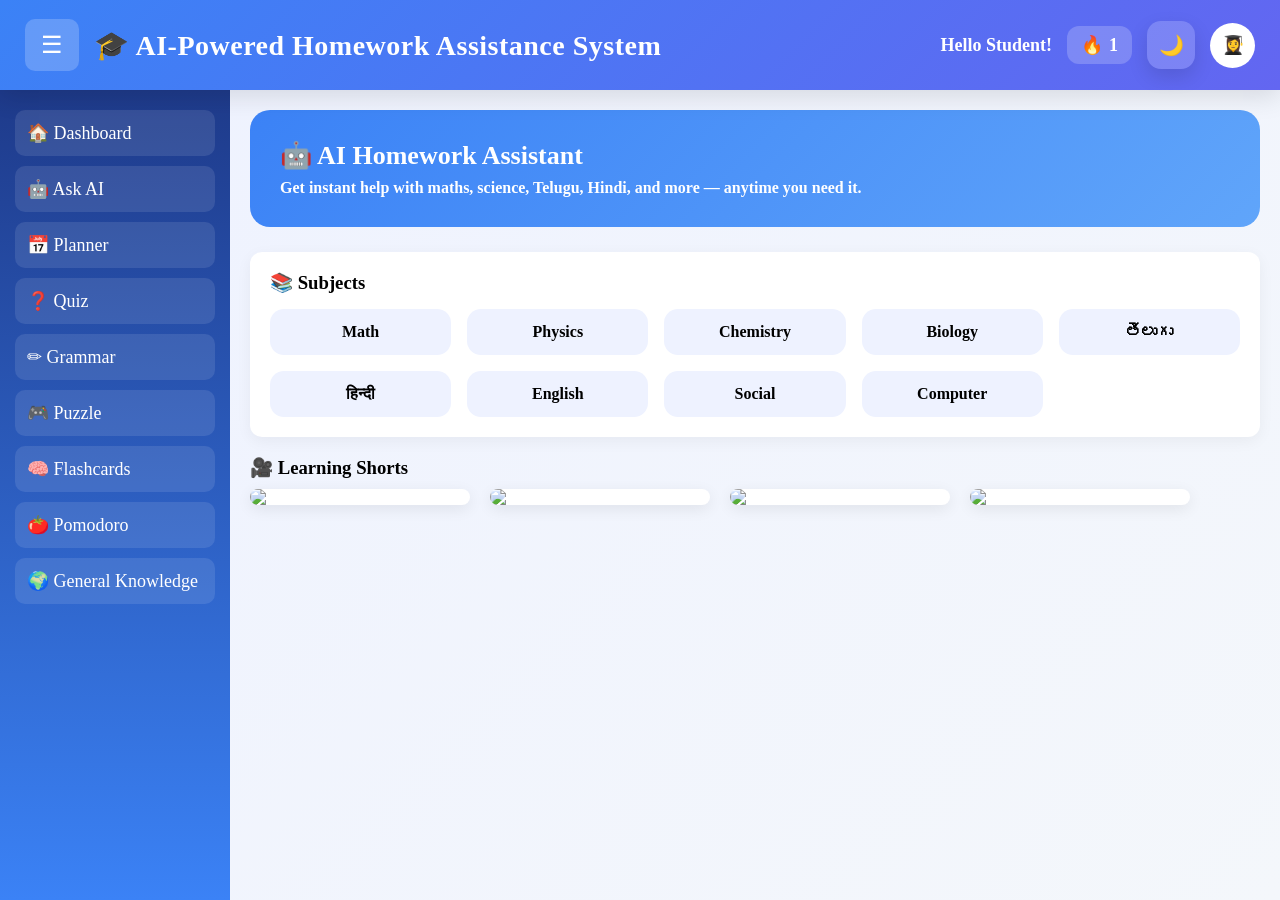
==== frontend/dashboard.html @ 0e33347c "gitignore" ====
<!DOCTYPE html>
<html lang="en">
<head>
  <meta charset="UTF-8">
  <meta name="viewport" content="width=device-width, initial-scale=1.0">
  <title>Homework Helper</title>
  <link href="https://fonts.googleapis.com/css2?family=Sora:wght@300;400;500;600;700&family=JetBrains+Mono:wght@400;500&display=swap" rel="stylesheet">
  <link rel="stylesheet" href="css/dashboard.css">
  
</head>
<body>

  <header class="topbar">
    <div class="nav-left">
      <button class="menu-btn" onclick="toggleSidebar()">☰</button>
      <div class="logo">🎓 AI-Powered Homework Assistance System</div>
    </div>
    <div class="nav-right">
      <div>Hello Student!</div>
      <div class="streak-box">🔥 <span id="streakCount">0</span></div>
      <button class="dark-toggle-btn" onclick="toggleDark()">🌙</button>
      <div class="profile-wrapper">
        <div class="profile-circle" onclick="toggleProfileMenu()">👩‍🎓</div>
        <div id="profileMenu" class="profile-menu">
          <p onclick="editProfile()">✏ Edit Profile</p>
          <p onclick="openSettings()">⚙ Settings</p>
          <p onclick="logout()">🚪 Logout</p>
        </div>
      </div>
    </div>
  </header>

  <div class="layout">

    <!-- SIDEBAR -->
    <div class="sidebar" id="sidebar">
      <button onclick="showSection('home')">🏠 Dashboard</button>
      <button onclick="showSection('ask')">🤖 Ask AI</button>
      <button onclick="showSection('planner')">📅 Planner</button>
      <button onclick="showSection('quiz')">❓ Quiz</button>
      <button onclick="showSection('grammar')">✏ Grammar</button>
      <button onclick="showSection('puzzle')">🎮 Puzzle</button>
      <button onclick="showSection('flashcards')">🧠 Flashcards</button>
      <button onclick="showSection('pomodoro')">🍅 Pomodoro</button>
      <button onclick="showSection('geo')">🌍 General Knowledge</button>
    </div>

    <div class="main">

      <!-- DASHBOARD -->
      <div id="home" class="section active">
        <div class="hero">
          <h2>🤖 AI Homework Assistant</h2>
          <h4>Get instant help with maths, science, Telugu, Hindi, and more — anytime you need it.</h4>
        </div>
        <div class="card">
          <h3>📚 Subjects</h3>
          <div class="subjects">
            <div class="subject" onclick="showSection('ask'); openSubject('Maths')">Math</div>
<div class="subject" onclick="showSection('ask'); openSubject('Physics')">Physics</div>
<div class="subject" onclick="showSection('ask'); openSubject('Chemistry')">Chemistry</div>
<div class="subject" onclick="showSection('ask'); openSubject('Biology')">Biology</div>
<div class="subject" onclick="showSection('ask'); openSubject('Telugu')">తెలుగు</div>
<div class="subject" onclick="showSection('ask'); openSubject('Hindi')">हिन्दी</div>
<div class="subject" onclick="showSection('ask'); openSubject('English')">English</div>
<div class="subject" onclick="showSection('ask'); openSubject('Social')">Social</div>
<div class="subject" onclick="showSection('ask'); openSubject('Computer')">Computer</div>
          </div>
        </div>
        <h3>🎥 Learning Shorts</h3>
        <div class="videos">
          <div class="video-card" onclick="openVideo('q01E63DwN1c')"><img src="https://img.youtube.com/vi/q01E63DwN1c/0.jpg"></div>
          <div class="video-card" onclick="openVideo('vacGRuHDtO0')"><img src="https://img.youtube.com/vi/vacGRuHDtO0/0.jpg"></div>
          <div class="video-card" onclick="openVideo('OQXanWrIUF8')"><img src="https://img.youtube.com/vi/OQXanWrIUF8/0.jpg"></div>
          <div class="video-card" onclick="openVideo('PGUdWfB8nLg')"><img src="https://img.youtube.com/vi/PGUdWfB8nLg/0.jpg"></div>
        </div>
      </div>

      <!-- ===== ASK AI ===== -->
      <div id="ask" class="section">
        <div class="chatgpt-container">

          <!-- LEFT SIDEBAR -->
          <div class="chat-sidebar">

            <!-- Subject chips -->
            <div class="chat-list-label">📚 Subjects</div>
            <div class="subject-grid">
              <div class="subject-chip" data-subject="Maths"     onclick="openSubject('Maths')">    <span class="chip-icon">➗</span>Maths</div>
              <div class="subject-chip" data-subject="Physics"   onclick="openSubject('Physics')">  <span class="chip-icon">⚡</span>Physics</div>
              <div class="subject-chip" data-subject="Chemistry" onclick="openSubject('Chemistry')"><span class="chip-icon">🧪</span>Chemistry</div>
              <div class="subject-chip" data-subject="Biology"   onclick="openSubject('Biology')">  <span class="chip-icon">🧬</span>Biology</div>
              <div class="subject-chip" data-subject="Telugu"    onclick="openSubject('Telugu')">   <span class="chip-icon">🅣</span>తెలుగు</div>
              <div class="subject-chip" data-subject="Hindi"     onclick="openSubject('Hindi')">    <span class="chip-icon">🅗</span>हिन्दी</div>
              <div class="subject-chip" data-subject="English"   onclick="openSubject('English')">  <span class="chip-icon">📖</span>English</div>
              <div class="subject-chip" data-subject="Social"    onclick="openSubject('Social')">   <span class="chip-icon">🌍</span>Social</div>
              <div class="subject-chip" data-subject="Computer"  onclick="openSubject('Computer')"> <span class="chip-icon">💻</span>Computer</div>
            </div>

            <hr class="sidebar-divider">

            <!-- New chat -->
           <button class="new-chat-btn" onclick="createNewChat()">
  ✨ New Chat
</button>

            <!-- Chat history label -->
            <div class="chat-list-label">💬 Recent Chats</div>
            <div id="chatList"></div>

          </div>

          <!-- RIGHT CHAT AREA -->
          <div class="chat-main">

            <div class="chat-header">
              🤖 Ask AI Assistant
              <span class="chat-header-badge" id="subjectBadge">Select a subject</span>
            </div>

            <div id="chatArea" class="chat-area">
              <!-- Welcome shown by JS -->
            </div>

            <div class="chat-input-area">
              <div class="input-wrapper">
                <input type="text" id="question" placeholder="Ask anything… or upload a file 📎" onkeydown="if(event.key==='Enter') askAI()"/>
                <button class="input-btn" onclick="startVoice()"  title="Voice input">🎙️</button>
                <button class="input-btn" onclick="stopVoice()"   title="Stop voice">⛔</button>
                <button class="input-btn" onclick="speakText(document.getElementById('chatArea').innerText)" title="Read aloud">🔊</button>
                <input type="file" id="imageInput" hidden accept=".jpg,.jpeg,.png,.bmp,.webp,.pdf">
                <button class="input-btn" onclick="document.getElementById('imageInput').click()" title="Upload image/PDF">📷</button>
                <button class="send-btn"  onclick="askAI()" title="Send">➤</button>
              </div>
              <div class="input-hint">Press Enter or ➤ to send &nbsp;·&nbsp; 📷 Upload image or PDF</div>
            </div>

          </div>
        </div>
      </div>

      <!-- ===== PLANNER ===== -->
      <div id="planner" class="section">
        <div class="planner-container smart-planner">
          <h1>📅 Smart Study Planner</h1>
          <p class="planner-subtitle">Enter your previous marks and get your performance level, study tips, and a personalized study plan.</p>
          <div class="planner-top smart-top">
            <input id="studentName" placeholder="👩‍🎓 Enter Student Name">
            <input id="studentClass" placeholder="🏫 Enter Class (Example: 10th / Inter / B.Tech)">
            <input type="date" id="date">
          </div>
          <div class="marks-section">
            <h3>📊 Enter Previous Marks</h3>
            <div class="marks-grid">
              <div class="mark-card"><label>📘 English</label><input type="number" id="markEnglish" placeholder="Out of 100"></div>
              <div class="mark-card"><label>➗ Maths</label><input type="number" id="markMaths" placeholder="Out of 100"></div>
              <div class="mark-card"><label>🔬 Science</label><input type="number" id="markScience" placeholder="Out of 100"></div>
              <div class="mark-card"><label>🌍 Social</label><input type="number" id="markSocial" placeholder="Out of 100"></div>
              <div class="mark-card"><label>💻 Computer</label><input type="number" id="markComputer" placeholder="Out of 100"></div>
              <div class="mark-card"><label>📝 Optional Subject</label><input type="number" id="markOptional" placeholder="Out of 100"></div>
            </div>
          </div>
          <div class="goals-box">
            <h3>🎯 Study Goal</h3>
            <textarea id="studyGoal" placeholder="Example: I want to improve Maths and score above 90% in exams"></textarea>
          </div>
          <button class="save-btn" onclick="generateStudyPlanner()">🚀 Generate My Study Planner</button>
          <div id="plannerOutput" class="planner-output"></div>
        </div>
      </div>

      <!-- ===== QUIZ ===== -->
      <div id="quiz" class="section">
        <div class="quiz-start-screen">
          <h1 class="quiz-title">START<br>QUIZ</h1>
          <button class="start-btn" onclick="startQuiz()">▶ Start Quiz</button>
        </div>
        <div id="quizArea"></div>
        <div id="resultBox"></div>
      </div>

      <!-- ===== GRAMMAR ===== -->
      <div id="grammar" class="section">
        <h2 class="section-title">✏️ Grammar Learning</h2>
        <div class="grammar-grid">
          <div class="grammar-card" onclick="openGrammarTopic('tenses')"><h3>📘 Tenses</h3><p>Understand Present, Past, and Future tenses to describe actions clearly.</p></div>
          <div class="grammar-card" onclick="openGrammarTopic('parts')"><h3>🧩 Parts of Speech</h3><p>Noun, Verb, Adjective, Adverb, Pronoun, Preposition explained simply.</p></div>
          <div class="grammar-card" onclick="openGrammarTopic('voice')"><h3>🔄 Active & Passive</h3><p>Learn how sentences change from active voice to passive voice.</p></div>
          <div class="grammar-card" onclick="openGrammarTopic('vocabulary')"><h3>📚 Vocabulary</h3><p>Improve synonyms, antonyms, and word meanings.</p></div>
          <div class="grammar-card" onclick="openGrammarTopic('punctuation')"><h3>✍️ Punctuation</h3><p>Master commas, full stops, question marks, and more.</p></div>
          <div class="grammar-card" onclick="openGrammarTopic('sentence')"><h3>📝 Sentence Structure</h3><p>Build correct sentences using Subject + Verb + Object.</p></div>
        </div>
        <div id="grammarTopicDisplay" class="grammar-topic-display">
          <div class="grammar-placeholder"><h3>📚 Select a Grammar Topic</h3><p>Click any grammar card above to learn with colorful notes and examples.</p></div>
        </div>
        <div class="grammar-check-box">
          <h3 class="grammar-heading">🔍 Check Your Grammar</h3>
          <div class="editor-container">
            <textarea id="grammarInput" placeholder="Start writing here to check grammar..."></textarea>
            <button onclick="checkGrammar()" class="check-btn">✨ Check Grammar</button>
          </div>
          <div id="grammarResult" class="grammar-result"></div>
        </div>
      </div>

      <!-- ===== PUZZLE ===== -->
      <div id="puzzle" class="section">
        <div class="puzzle-container">
          <h1 class="puzzle-title">🧩 Word Scramble</h1>
          <div id="scrambledWord" class="scramble-box">LOADING...</div>
          <input type="text" id="userAnswer" placeholder="Enter correct word">
          <div class="puzzle-buttons">
            <button onclick="checkPuzzle()">✔ Check</button>
            <button onclick="newPuzzle()">🔄 New</button>
          </div>
          <div id="puzzleResult" class="puzzle-result"></div>
        </div>
      </div>

      <!-- ===== FLASHCARDS ===== -->
      <div id="flashcards" class="section">
        <div class="flashcard-container">
          <h1 class="flash-title">🧠 Flashcards</h1>
          <div class="flash-inputs">
            <input id="questionInput" placeholder="Enter Question">
            <input id="answerInput" placeholder="Enter Answer">
            <button onclick="addFlashcard()">➕ Add Card</button>
          </div>
          <div class="flashcard-wrapper">
            <div id="flashcard" class="flashcard" onclick="flipCard()">
              <div class="card-front"><p id="cardQuestion">No cards yet</p></div>
              <div class="card-back"><p id="cardAnswer"></p></div>
            </div>
          </div>
          <div class="flash-controls">
            <button onclick="prevCard()">⬅ Prev</button>
            <button onclick="nextCard()">Next ➡</button>
            <button onclick="deleteCard()" class="delete-btn">🗑 Delete</button>
          </div>
          <div class="flash-list">
            <h3>📚 All Flashcards</h3>
            <div id="flashList" class="flash-grid"></div>
          </div>
        </div>
      </div>

      <!-- ===== POMODORO ===== -->
      <div id="pomodoro" class="section">
        <div class="pomodoro-container">
          <h1 class="pomodoro-title">🍅 Pomodoro Timer</h1>
          <div class="timer-circle"><h2 id="timer">25:00</h2></div>
          <div class="pomodoro-controls">
            <button onclick="startTimer()">▶ Start</button>
            <button onclick="pauseTimer()">⏸ Pause</button>
            <button onclick="resetTimer()">🔄 Reset</button>
          </div>
          <p class="pomodoro-info">Focus for 25 minutes, then take a short break ☕</p>
        </div>
      </div>

      <!-- ===== GENERAL KNOWLEDGE ===== -->
      <div id="geo" class="section">
        <div class="geo-container">
          <h1 class="geo-title">🌍 General Knowledge Explorer</h1>
          <div class="geo-block">
            <h2 class="sub-title">🌍 Geography Explorer</h2>
            <div class="geo-buttons">
              <button onclick="loadGeo('countries')">🌎 Countries</button>
              <button onclick="loadGeo('india')">🇮🇳 India States</button>
              <button onclick="loadGeo('oceans')">🌊 Oceans</button>
              <button onclick="loadGeo('continents')">🌐 Continents</button>
              <button onclick="loadGeo('deserts')">🏜 Deserts</button>
              <button onclick="loadGeo('rivers')">🏞 Rivers</button>
              <button onclick="loadGeo('places')">🏛 Places</button>
            </div>
          </div>
          <div class="geo-block">
            <h2 class="sub-title">🔬 Science Explorer</h2>
            <div class="geo-buttons">
              <button onclick="loadScience('physics')">⚡ Physics</button>
              <button onclick="loadScience('chemistry')">🧪 Chemistry</button>
              <button onclick="loadScience('biology')">🧬 Biology</button>
              <button onclick="loadScience('space')">🚀 Space</button>
              <button onclick="loadScience('environment')">🌱 Environment</button>
              <button onclick="loadScience('inventions')">💡 Inventions</button>
            </div>
          </div>
          <div id="geoResult" class="geo-result"></div>
        </div>
      </div>

    </div><!-- /.main -->
  </div><!-- /.layout -->

  <script src="js/dashboard.js"></script>

  <script>
  /* ============================================================
     PATCH: update openSubject + render functions for new UI
     ============================================================ */

  // Subject metadata for welcome screen
  const SUBJECT_META = {
    Maths:     { icon:"➗", color:"#f59e0b", tips:["Solve an equation","Explain Pythagoras","What is integration?"] },
    Physics:   { icon:"⚡", color:"#06b6d4", tips:["Newton's laws","What is gravity?","Speed of light"] },
    Chemistry: { icon:"🧪", color:"#10b981", tips:["Periodic table","What is a covalent bond?","Explain pH"] },
    Biology:   { icon:"🧬", color:"#84cc16", tips:["What is mitosis?","Explain photosynthesis","DNA structure"] },
    Telugu:    { icon:"🅣",  color:"#f97316", tips:["ఒక కవిత రాయి","అర్థం చెప్పు","వాక్యం రాయి"] },
    Hindi:     { icon:"🅗",  color:"#ec4899", tips:["एक वाक्य लिखो","अर्थ बताओ","व्याकरण समझाओ"] },
    English:   { icon:"📖", color:"#8b5cf6", tips:["Synonyms of brave","Explain tense","Write a paragraph"] },
    Social:    { icon:"🌍", color:"#ef4444", tips:["French Revolution","What is democracy?","World War II"] },
    Computer:  { icon:"💻", color:"#6c63ff", tips:["What is an algorithm?","Explain HTML","Python basics"] },
  };

  // Override openSubject to update UI
  const _origOpenSubject = window.openSubject;
  window.openSubject = function(subject) {
    _origOpenSubject(subject);
    // Update subject chips
    document.querySelectorAll('.subject-chip').forEach(c => {
      c.classList.toggle('active', c.dataset.subject === subject);
    });
    // Update header badge
    const badge = document.getElementById('subjectBadge');
    if (badge) {
      const meta = SUBJECT_META[subject] || {};
      badge.textContent = (meta.icon || '📘') + ' ' + subject + ' Mode';
    }
  };

  // Override loadChat to use new message structure
  const _origLoadChat = window.loadChat;
  window.loadChat = function(chatId) {
    if (!selectedSubject) return;
    currentChatId = chatId;
    localStorage.setItem(selectedSubject + "_currentChatId", chatId);
    const key = selectedSubject + "_" + chatId;
    const chatData = JSON.parse(localStorage.getItem(key)) || [];
    const chatArea = document.getElementById("chatArea");

    const meta = SUBJECT_META[selectedSubject] || { icon:'🤖', color:'#6c63ff' };
    chatArea.innerHTML = `
      <div class="subject-banner">
        <div class="banner-icon">${meta.icon}</div>
        <h2>${selectedSubject} AI Tutor</h2>
        <p>Ask me anything about ${selectedSubject}. I'm here to help!</p>
        <div class="banner-suggestions">
          ${(meta.tips || []).map(t => `<div class="suggestion-pill" onclick="document.getElementById('question').value='${t}'">${t}</div>`).join('')}
        </div>
      </div>
    `;

    chatData.forEach(msg => {
      chatArea.innerHTML += buildUserMsg(msg.q) + buildAiMsg(msg.a);
    });
    chatArea.scrollTop = chatArea.scrollHeight;
  };

  function buildUserMsg(text) {
    return `<div class="user-msg"><div class="msg-text">${text}</div></div>`;
  }

  function buildAiMsg(text) {
    return `
      <div class="ai-msg">
        <div class="ai-avatar">🤖</div>
        <div class="ai-bubble">${text}</div>
      </div>`;
  }

  // Override askAI to use new message structure
  const _origAskAI = window.askAI;
  window.askAI = async function() {
    const questionInput = document.getElementById("question");
    const fileInput = document.getElementById("imageInput");
    const question = questionInput.value.trim();

    if (!question) return;
    if (!selectedSubject) { alert("Please select a subject first!"); return; }

    if (fileInput.files.length > 0) { await uploadImage(); return; }

    const chatArea = document.getElementById("chatArea");
    chatArea.innerHTML += buildUserMsg(question);

    // Typing indicator
    const typingDiv = document.createElement("div");
    typingDiv.className = "ai-msg typing-indicator";
    typingDiv.innerHTML = `
      <div class="ai-avatar">🤖</div>
      <div class="typing-dots"><span></span><span></span><span></span></div>`;
    chatArea.appendChild(typingDiv);
    chatArea.scrollTop = chatArea.scrollHeight;

    try {
      const res = await fetch("http://127.0.0.1:8000/ask", {
        method: "POST",
        headers: { "Content-Type": "application/json" },
        body: JSON.stringify({ question, subject: selectedSubject, session_id: currentChatId, user_id: localStorage.getItem("user_id") || null })
      });
      const data = await res.json();
      typingDiv.remove();

      let answer = data.answer || "⚠ No answer found";
      answer = answer.replace(/\n\n/g, "<br><br>").replace(/\n/g, "<br>")
                     .replace(/\*\*(.*?)\*\*/g, "<b>$1</b>")
                     .replace(/📘/g, "📘 ").replace(/✅/g, "<br>✅ ");

      chatArea.innerHTML += buildAiMsg(answer);
      speakText(answer.replace(/<[^>]*>/g, ""));

      const key = selectedSubject + "_" + currentChatId;
      const chatData = JSON.parse(localStorage.getItem(key)) || [];
      chatData.push({ q: question, a: answer });
      localStorage.setItem(key, JSON.stringify(chatData));
      renderChatList();

    } catch(e) {
      typingDiv.remove();
      chatArea.innerHTML += buildAiMsg("⚠ Error connecting to server.");
    }

    questionInput.value = "";
    chatArea.scrollTop = chatArea.scrollHeight;
  };

  // Override uploadImage to use new message structure
  const _origUploadImage = window.uploadImage;
  window.uploadImage = async function() {
    const fileInput     = document.getElementById("imageInput");
    const chat          = document.getElementById("chatArea");
    const questionInput = document.getElementById("question");
    const file          = fileInput.files[0];
    const question      = questionInput.value.trim();

    if (!file) { alert("⚠️ Please select an image or PDF first."); return; }
    if (!question) { questionInput.placeholder = "⚠️ Type your question first, then press ➤"; questionInput.focus(); return; }

    const allowed = ["image/jpeg","image/jpg","image/png","image/bmp","image/webp","application/pdf"];
    if (!allowed.includes(file.type)) { alert("⚠️ Only JPG, PNG, BMP, WEBP, or PDF supported."); clearFile(); return; }
    if (file.size > 10*1024*1024) { alert("⚠️ Max file size is 10MB."); clearFile(); return; }
    if (!selectedSubject) { alert("⚠️ Select a subject first."); return; }

    chat.innerHTML += buildUserMsg(`📎 <b>${file.name}</b><br><small style="opacity:.8">❓ ${question}</small>`);

    const typingDiv = document.createElement("div");
    typingDiv.className = "ai-msg typing-indicator";
    typingDiv.innerHTML = `<div class="ai-avatar">🤖</div><div class="typing-dots"><span></span><span></span><span></span></div>`;
    chat.appendChild(typingDiv);
    chat.scrollTop = chat.scrollHeight;

    try {
      const formData = new FormData();
      formData.append("file", file);
      formData.append("question", question);

      const res = await fetch("http://127.0.0.1:8000/ask-from-image", { method: "POST", body: formData });
      if (!res.ok) { const e = await res.json(); throw new Error(e.detail || `Error ${res.status}`); }

      const data = await res.json();
      typingDiv.remove();

      if (data.extracted_text && data.extracted_text.trim()) {
        const preview = data.extracted_text.length > 200 ? data.extracted_text.slice(0,200)+"..." : data.extracted_text;
        chat.innerHTML += `<div class="extracted-preview">📄 <b>Extracted:</b> ${preview}</div>`;
      }

      let answer = data.answer || "⚠️ No answer received.";
      answer = answer.replace(/\n\n/g,"<br><br>").replace(/\n/g,"<br>")
                     .replace(/\*\*(.*?)\*\*/g,"<b>$1</b>")
                     .replace(/✅/g,"<br>✅ ").replace(/📘/g,"📘 ");

      chat.innerHTML += buildAiMsg(answer);
      speakText(answer.replace(/<[^>]*>/g,"").trim());

      if (currentChatId && selectedSubject) {
        const key = selectedSubject + "_" + currentChatId;
        const chatData = JSON.parse(localStorage.getItem(key)) || [];
        chatData.push({ q:`📎 [${file.name}] ${question}`, a: answer });
        localStorage.setItem(key, JSON.stringify(chatData));
        renderChatList();
      }

    } catch(error) {
      typingDiv.remove();
      let msg = error.message.includes("Failed to fetch")
        ? "Cannot connect to server. Make sure backend is running on port 8000."
        : error.message;
      chat.innerHTML += buildAiMsg(`⚠️ Error: ${msg}`);
    }

    questionInput.value = "";
    questionInput.placeholder = "Ask anything… or upload a file 📎";
    clearFile();
    chat.scrollTop = chat.scrollHeight;
  };
  </script>

</body>
</html>
---- frontend/css/dashboard.css ----
/* ================================================
   GLOBAL RESET
================================================ */

*{
  margin:0;
  padding:0;
  box-sizing:border-box;
  font-family:"Times New Roman", Times, serif;
}

html, body {
  margin: 0;
  padding: 0;
  overflow-x: hidden;
}

body{
  background: linear-gradient(135deg, #eef2ff, #f4f7fb);
  transition:0.3s;
  font-family:"Times New Roman", Times, serif;
}

/* ================================================
   HEADER / TOPBAR
================================================ */
.topbar{
  display:flex;
  align-items:center;
  justify-content:space-between;
  padding:12px 25px;
  background:linear-gradient(135deg,#3b82f6,#6366f1);
  color:white;
  box-shadow:0 6px 25px rgba(0,0,0,0.12);
  position:sticky;
  top:0;
  z-index:999;
  min-height:90px;
  height:90px;
  margin:0;
}

.nav-left{
  display:flex;
  align-items:center;
  gap:15px;
}

.menu-btn{
  background:rgba(255,255,255,0.2);
  border:none;
  color:white;
  padding:12px 16px;
  border-radius:10px;
  cursor:pointer;
  font-size:24px;
  transition:0.3s;
}

.menu-btn:hover{
  background:white;
  color:#3b82f6;
}

.logo{
  font-size:28px;
  font-weight:800;
  letter-spacing:0.5px;
}

.nav-center{
  position:absolute;
  left:50%;
  transform:translateX(-50%);
  font-size:34px;
  font-weight:800;
  letter-spacing:1px;
}

.nav-right{
  display:flex;
  align-items:center;
  gap:15px;
}

.nav-right div{
  font-size:18px;
  font-weight:600;
}

.streak-box{
  background:rgba(255,255,255,0.2);
  padding:8px 14px;
  border-radius:12px;
  font-size:16px;
  font-weight:600;
  display:flex;
  align-items:center;
  gap:6px;
  color:white;
}

.icon-btn{
  font-size:22px;
  cursor:pointer;
  padding:6px;
  border-radius:8px;
  transition:0.3s;
}

.icon-btn:hover{
  background:rgba(255,255,255,0.2);
}

.profile-wrapper{
  position:relative;
}

.profile-circle{
  width:45px;
  height:45px;
  border-radius:50%;
  background:white;
  color:#3b82f6;
  display:flex;
  align-items:center;
  justify-content:center;
  font-size:20px;
  cursor:pointer;
  font-weight:600;
  transition:0.3s;
}

.profile-circle:hover{
  transform:scale(1.05);
}

.profile-menu{
  position:absolute;
  top:50px;
  right:0;
  background:white;
  color:#111;
  border-radius:12px;
  box-shadow:0 10px 30px rgba(0,0,0,0.15);
  display:none;
  min-width:170px;
  overflow:hidden;
  z-index:999;
}

.profile-menu p{
  padding:12px;
  margin:0;
  cursor:pointer;
  font-size:14px;
  transition:0.2s;
}

.profile-menu p:hover{
  background:#f1f5f9;
}

.profile-menu.show{
  display:block;
}

.dark-toggle-btn{
  border:none;
  background:rgba(255,255,255,0.18);
  color:white;
  font-size:20px;
  width:48px;
  height:48px;
  border-radius:14px;
  cursor:pointer;
  display:flex;
  align-items:center;
  justify-content:center;
  transition:all 0.3s ease;
  box-shadow:0 8px 20px rgba(0,0,0,0.12);
}

.dark-toggle-btn:hover{
  transform:translateY(-2px) scale(1.05);
  background:black;
}

/* ================================================
   LAYOUT
================================================ */
.layout{
  display:flex;
  align-items:flex-start;
  margin:0;
  padding:0;
  min-height:calc(100vh - 90px);
}

/* ================================================
   SIDEBAR (LEFT NAV)
================================================ */
.sidebar{
  width:230px;
  min-width:230px;
  position:sticky;
  top:90px;
  height:calc(100vh - 90px);
  overflow-y:auto;
  overflow-x:hidden;
  background:linear-gradient(180deg,#1e3a8a,#3b82f6);
  padding:20px 15px;
  transition:all 0.3s ease;
  z-index:100;
}

.sidebar.hidden{
  transform:translateX(-100%);
  width:0;
  min-width:0;
  padding:0;
  overflow:hidden;
}

.sidebar button{
  width:100%;
  padding:12px;
  margin-bottom:10px;
  border:none;
  background:rgba(255,255,255,0.1);
  color:white;
  text-align:left;
  border-radius:10px;
  cursor:pointer;
  transition:0.3s;
  font-weight:500;
  font-size:18px;
}
.sidebar button:hover{
  background:white;
  color:#3b82f6;
}

/* ================================================
   MAIN CONTENT AREA
================================================ */
.main{
  flex:1;
  min-width:0;
  padding:20px;
  margin:0;
  display:flex;
  justify-content:center;
  align-items:flex-start;
  transition:all 0.3s ease;
}

.main .section{
  width:100%;
  max-width:1250px;
}

.section{
  display:none !important;
}

.section.active{
  display:block !important;
}

/* ================================================
   CARD
================================================ */
.card{
  background:white;
  border-radius:12px;
  box-shadow:0 4px 15px rgba(0,0,0,0.05);
  padding:20px;
  margin-bottom:20px;
}

/* ================================================
   DASHBOARD HERO
================================================ */
.hero{
  width:100%;
  background:linear-gradient(135deg,#3b82f6,#60a5fa);
  color:white;
  padding:30px;
  border-radius:20px;
  margin-bottom:25px;
}

.hero h2{
  font-size:26px;
  margin-bottom:8px;
}

.hero p{
  font-size:14px;
  opacity:0.9;
}

/* ================================================
   SUBJECTS GRID (DASHBOARD)
================================================ */
.subjects{
  display:grid;
  grid-template-columns:repeat(auto-fit,minmax(160px,1fr));
  gap:16px;
  margin-top:15px;
}

.subjects div{
  background:#eef2ff;
  padding:14px;
  border-radius:14px;
  text-align:center;
  font-weight:600;
  cursor:pointer;
  transition:all 0.25s ease;
}

.subjects div:hover{
  background:linear-gradient(135deg,#3b82f6,#6366f1);
  color:white;
  transform:translateY(-4px);
}

/* ================================================
   VIDEO SECTION
================================================ */
.videos{
  display:flex;
  gap:20px;
  flex-wrap:wrap;
  margin-top:10px;
}

.video-card{
  width:220px;
  border-radius:12px;
  overflow:hidden;
  cursor:pointer;
  background:white;
  box-shadow:0 4px 15px rgba(0,0,0,0.08);
  transition:all 0.3s ease;
}

.video-card img{
  width:100%;
  display:block;
}

.video-card:hover{
  transform:translateY(-5px) scale(1.03);
  box-shadow:0 8px 25px rgba(0,0,0,0.15);
}

/* ================================================
   ASK AI — COMPLETE LAYOUT
================================================ */

/* Section wrapper — flex so container fills width */
#ask.section.active{
  display:flex !important;
  width:100%;
  padding:0;
}

/* Main container: fixed height, flex row, no overflow */
.chatgpt-container{
  display:flex;
  width:100%;
  height:calc(100vh - 130px);
  min-height:600px;
  border-radius:20px;
  overflow:hidden;
  background:#ffffff;
  box-shadow:0 10px 35px rgba(0,0,0,0.08);
}

/* ---- LEFT PANEL: scrolls as one unit ---- */
.chat-sidebar{
  width:280px;
  min-width:280px;
  max-width:280px;
  background:linear-gradient(180deg,#f8f9ff,#eef2ff);
  border-right:1px solid #e5e7eb;
  display:flex;
  flex-direction:column;
  padding:18px;
  gap:12px;
  overflow-y:auto;
  overflow-x:hidden;
  flex-shrink:0;
}

.chat-sidebar::-webkit-scrollbar{ width:5px; }
.chat-sidebar::-webkit-scrollbar-thumb{ background:#c7d2fe; border-radius:10px; }

.chat-list-label{
  font-size:11px;
  font-weight:700;
  letter-spacing:1px;
  color:#64748b;
  text-transform:uppercase;
  flex-shrink:0;
}

/* Subject grid — full, no clip */
.subject-grid{
  display:grid;
  grid-template-columns:1fr 1fr;
  gap:10px;
  flex-shrink:0;
}

.subject-chip{
  background:#f1f5f9;
  border:1px solid #dbeafe;
  border-radius:14px;
  padding:14px 8px;
  text-align:center;
  cursor:pointer;
  transition:all 0.25s ease;
  font-size:13px;
  font-weight:600;
  color:#475569;
  display:flex;
  flex-direction:column;
  align-items:center;
  justify-content:center;
  gap:6px;
  min-height:80px;
}

.subject-chip:hover{
  transform:translateY(-2px);
  border-color:#6366f1;
  background:#eef2ff;
  color:#1e293b;
  box-shadow:0 6px 14px rgba(99,102,241,0.12);
}

.subject-chip.active{
  background:linear-gradient(135deg,#6366f1,#8b5cf6);
  color:white;
  border-color:transparent;
  box-shadow:0 8px 18px rgba(99,102,241,0.25);
}

.subject-chip .chip-icon{
  font-size:22px;
  line-height:1;
}

.sidebar-divider{
  border:none;
  border-top:1px solid #e5e7eb;
  flex-shrink:0;
}

.new-chat-btn{
  width:100%;
  padding:13px 18px;
  border:none;
  border-radius:14px;
  background:linear-gradient(135deg,#3b82f6,#6366f1);
  color:white;
  font-size:16px;
  font-weight:700;
  cursor:pointer;
  transition:all 0.25s ease;
  box-shadow:0 8px 18px rgba(59,130,246,0.25);
  flex-shrink:0;
}

.new-chat-btn:hover{
  transform:translateY(-2px);
  box-shadow:0 12px 22px rgba(59,130,246,0.3);
}

#chatList{
  display:flex;
  flex-direction:column;
  gap:8px;
  flex-shrink:0;
}

.chat-item{
  padding:11px 13px;
  border-radius:12px;
  font-size:13px;
  color:#475569;
  background:#ffffff;
  border:1px solid #e2e8f0;
  cursor:pointer;
  transition:all 0.2s ease;
  white-space:nowrap;
  overflow:hidden;
  text-overflow:ellipsis;
}

.chat-item:hover{
  background:#eef2ff;
  border-color:#c7d2fe;
  transform:translateX(3px);
}

.chat-item.active{
  background:linear-gradient(135deg,#6366f1,#8b5cf6);
  color:white;
  border-color:transparent;
  font-weight:600;
}

/* ---- RIGHT PANEL: flex column, fills height ---- */
.chat-main{
  flex:1;
  display:flex;
  flex-direction:column;
  background:#fcfcfd;
  min-width:0;
  height:100%;
  overflow:hidden;
}

.chat-header{
  display:flex;
  align-items:center;
  gap:10px;
  padding:16px 22px;
  border-bottom:1px solid #e5e7eb;
  background:white;
  font-size:18px;
  font-weight:700;
  color:#1e293b;
  flex-shrink:0;
}

.chat-header-badge{
  margin-left:auto;
  padding:6px 14px;
  border-radius:999px;
  font-size:12px;
  font-weight:700;
  background:#eef2ff;
  color:#4f46e5;
  border:1px solid #c7d2fe;
}

/* Chat area: flex:1 + min-height:0 = scrolls, never overflows */
.chat-area{
  flex:1;
  min-height:0;
  overflow-y:auto;
  padding:24px;
  display:flex;
  flex-direction:column;
  gap:18px;
  background:linear-gradient(180deg,#f9fafb,#f3f4f6);
}

.chat-area::-webkit-scrollbar{ width:6px; }
.chat-area::-webkit-scrollbar-thumb{ background:#e2e8f0; border-radius:10px; }

/* Welcome banner */
.subject-banner{
  display:flex;
  flex-direction:column;
  align-items:center;
  justify-content:center;
  gap:14px;
  padding:60px 20px;
  text-align:center;
}

.subject-banner .banner-icon{ font-size:54px; }

.subject-banner h2{
  font-size:28px;
  color:#1e293b;
  font-weight:700;
}

.subject-banner p{
  color:#64748b;
  font-size:15px;
  max-width:400px;
}

.banner-suggestions{
  display:flex;
  flex-wrap:wrap;
  gap:10px;
  justify-content:center;
  margin-top:10px;
}

.suggestion-pill{
  padding:10px 18px;
  border-radius:999px;
  background:white;
  border:1px solid #dbeafe;
  color:#475569;
  font-size:13px;
  cursor:pointer;
  transition:0.2s;
}

.suggestion-pill:hover{
  background:#eef2ff;
  border-color:#6366f1;
  color:#4f46e5;
}

/* User message */
.user-msg{
  display:flex;
  justify-content:flex-end;
  width:100%;
}

.msg-text{
  max-width:70%;
  padding:14px 18px;
  border-radius:20px 20px 6px 20px;
  background:linear-gradient(135deg,#3b82f6,#6366f1);
  color:white;
  font-size:14px;
  line-height:1.7;
  word-wrap:break-word;
  box-shadow:0 8px 20px rgba(59,130,246,0.2);
}

/* AI message */
.ai-msg{
  display:flex;
  align-items:flex-start;
  gap:12px;
  max-width:85%;
}

.ai-avatar{
  width:40px;
  height:40px;
  border-radius:14px;
  background:linear-gradient(135deg,#6366f1,#8b5cf6);
  display:flex;
  align-items:center;
  justify-content:center;
  font-size:18px;
  flex-shrink:0;
  box-shadow:0 6px 16px rgba(99,102,241,0.25);
}

.ai-bubble{
  background:white;
  border:1px solid #e5e7eb;
  border-radius:8px 20px 20px 20px;
  padding:14px 18px;
  color:#1e293b;
  font-size:14px;
  line-height:1.8;
  flex:1;
  box-shadow:0 4px 16px rgba(0,0,0,0.04);
  word-wrap:break-word;
}

.ai-bubble code{
  background:#eef2ff;
  padding:2px 6px;
  border-radius:6px;
  color:#4f46e5;
  font-family:'JetBrains Mono',monospace;
}

.extracted-preview{
  background:#f0fdf4;
  border:1px solid #bbf7d0;
  border-radius:12px;
  padding:12px 16px;
  font-size:13px;
  color:#166534;
}

/* Input area — pinned at bottom, never hidden */
.chat-input-area{
  padding:16px 22px 20px;
  background:white;
  border-top:1px solid #e5e7eb;
  flex-shrink:0;
}

.input-wrapper{
  display:flex;
  align-items:center;
  gap:8px;
  background:#f8fafc;
  border:1.5px solid #dbeafe;
  border-radius:16px;
  padding:10px 14px;
  transition:all 0.25s ease;
}

.input-wrapper:focus-within{
  border-color:#6366f1;
  box-shadow:0 0 0 4px rgba(99,102,241,0.08);
  background:white;
}

.input-wrapper input[type="text"]{
  flex:1;
  border:none;
  outline:none;
  background:transparent;
  font-size:15px;
  font-family:'Sora',sans-serif;
  color:#1e293b;
}

.input-wrapper input[type="text"]::placeholder{
  color:#94a3b8;
}

.input-btn{
  width:36px;
  height:36px;
  border-radius:10px;
  background:transparent;
  border:none;
  cursor:pointer;
  color:#64748b;
  font-size:17px;
  display:flex;
  align-items:center;
  justify-content:center;
  transition:all 0.2s ease;
  flex-shrink:0;
}

.input-btn:hover{
  background:#eef2ff;
  color:#4f46e5;
}

.send-btn{
  width:40px;
  height:40px;
  border-radius:12px;
  background:linear-gradient(135deg,#3b82f6,#6366f1);
  border:none;
  cursor:pointer;
  color:white;
  font-size:17px;
  display:flex;
  align-items:center;
  justify-content:center;
  transition:all 0.25s ease;
  box-shadow:0 6px 16px rgba(59,130,246,0.25);
  flex-shrink:0;
}

.send-btn:hover{ transform:scale(1.05); }

.input-hint{
  text-align:center;
  font-size:11px;
  color:#94a3b8;
  margin-top:8px;
}

/* Typing indicator */
.typing-dots{
  display:flex;
  gap:5px;
  align-items:center;
  padding:12px 18px;
  background:white;
  border:1px solid #e5e7eb;
  border-radius:8px 20px 20px 20px;
  box-shadow:0 4px 16px rgba(0,0,0,0.04);
}

.typing-dots span{
  width:8px;
  height:8px;
  background:#6366f1;
  border-radius:50%;
  animation:typingBounce 1.2s infinite;
}

.typing-dots span:nth-child(2){ animation-delay:0.2s; }
.typing-dots span:nth-child(3){ animation-delay:0.4s; }

@keyframes typingBounce{
  0%,60%,100%{ transform:translateY(0); opacity:0.4; }
  30%{ transform:translateY(-6px); opacity:1; }
}

/* ================================================
   PLANNER
================================================ */
.smart-planner {
  max-width: 1200px;
  margin: auto;
  padding: 35px;
  border-radius: 32px;
  background: linear-gradient(135deg, #f7faff, #eef4ff);
  box-shadow: 0 20px 50px rgba(0, 0, 0, 0.08);
  animation: fadeUp 0.5s ease;
}

.smart-planner h1 {
  text-align: center;
  font-size: 40px;
  font-weight: 800;
  margin-bottom: 10px;
  color: #1f2937;
  letter-spacing: -1px;
}

.planner-subtitle {
  text-align: center;
  color: #6b7280;
  font-size: 17px;
  margin-bottom: 35px;
  line-height: 1.6;
}

.smart-top {
  display: grid;
  grid-template-columns: repeat(3, 1fr);
  gap: 18px;
  margin-bottom: 30px;
}

.smart-top input,
.marks-grid input,
#studyGoal {
  width: 100%;
  padding: 16px 18px;
  border-radius: 18px;
  border: 1px solid rgba(0,0,0,0.06);
  background: rgba(255, 255, 255, 0.85);
  backdrop-filter: blur(10px);
  font-size: 15px;
  font-family: "Sora", sans-serif;
  transition: all 0.25s ease;
  box-shadow: 0 8px 20px rgba(0,0,0,0.04);
}

.smart-top input:focus,
.marks-grid input:focus,
#studyGoal:focus {
  border-color: #6366f1;
  box-shadow: 0 0 0 4px rgba(99,102,241,0.12);
  transform: translateY(-2px);
  outline: none;
}

.marks-section { margin: 30px 0; }
.marks-section h3 { font-size: 24px; margin-bottom: 20px; color: #1f2937; }

.marks-grid {
  display: grid;
  grid-template-columns: repeat(3, 1fr);
  gap: 20px;
}

.mark-card {
  background: rgba(255,255,255,0.85);
  backdrop-filter: blur(10px);
  padding: 22px;
  border-radius: 24px;
  box-shadow: 0 12px 28px rgba(0,0,0,0.06);
  border: 1px solid rgba(255,255,255,0.7);
  transition: 0.3s ease;
}

.mark-card:hover { transform: translateY(-6px); box-shadow: 0 18px 35px rgba(0,0,0,0.08); }

.mark-card label {
  display: block;
  margin-bottom: 12px;
  font-weight: 700;
  color: #374151;
  font-size: 15px;
}

.goals-box { margin-top: 25px; }
.goals-box h3 { font-size: 24px; margin-bottom: 15px; color: #1f2937; }
.goals-box textarea { min-height: 120px; resize: vertical; }

.save-btn {
  display: block;
  width: fit-content;
  margin: 30px auto 0;
  padding: 16px 34px;
  border: none;
  border-radius: 50px;
  background: linear-gradient(135deg, #6366f1, #8b5cf6);
  color: white;
  font-size: 17px;
  font-weight: 700;
  cursor: pointer;
  box-shadow: 0 15px 30px rgba(99,102,241,0.3);
  transition: all 0.3s ease;
}

.save-btn:hover { transform: translateY(-3px) scale(1.03); }

.planner-output { margin-top: 40px; }

.planner-result-card {
  background: linear-gradient(135deg, #ffffff, #f8fbff);
  border-radius: 32px;
  padding: 35px;
  box-shadow: 0 20px 45px rgba(0,0,0,0.08);
  animation: fadeUp 0.5s ease;
}

.student-summary {
  text-align: center;
  margin-bottom: 30px;
  padding: 25px;
  border-radius: 24px;
  background: linear-gradient(135deg, #eef2ff, #f5f3ff);
}

.student-summary h2 { font-size: 30px; margin-bottom: 10px; color: #1f2937; }
.student-summary p { color: #4b5563; font-size: 16px; margin: 8px 0; }

.performance-box {
  text-align: center;
  padding: 24px;
  border-radius: 26px;
  margin-bottom: 30px;
  color: white;
  font-weight: 700;
  box-shadow: 0 18px 35px rgba(0,0,0,0.12);
}

.performance-box h2 { font-size: 34px; margin-bottom: 8px; }
.performance-box p { font-size: 18px; }
.excellent-performance { background: linear-gradient(135deg, #16a34a, #22c55e); }
.good-performance { background: linear-gradient(135deg, #2563eb, #3b82f6); }
.average-performance { background: linear-gradient(135deg, #f59e0b, #fbbf24); }
.poor-performance { background: linear-gradient(135deg, #dc2626, #ef4444); }

.marks-result-grid {
  display: grid;
  grid-template-columns: repeat(3, 1fr);
  gap: 20px;
  margin: 30px 0;
}

.subject-result-card {
  background: rgba(255,255,255,0.9);
  border-radius: 24px;
  padding: 24px;
  text-align: center;
  box-shadow: 0 12px 28px rgba(0,0,0,0.06);
  transition: 0.3s ease;
}

.subject-result-card:hover { transform: translateY(-6px); }
.subject-result-card h4 { font-size: 20px; margin-bottom: 10px; color: #111827; }
.subject-result-card p { font-size: 24px; font-weight: 700; color: #6366f1; }

.strength-weak-grid,
.tips-plan-grid {
  display: grid;
  grid-template-columns: repeat(2, 1fr);
  gap: 24px;
  margin-top: 30px;
}

.analysis-box, .tips-box, .daily-plan-box, .weekly-plan-box {
  background: rgba(255,255,255,0.92);
  border-radius: 26px;
  padding: 26px;
  box-shadow: 0 14px 30px rgba(0,0,0,0.06);
  transition: 0.3s ease;
}

.analysis-box:hover, .tips-box:hover, .daily-plan-box:hover, .weekly-plan-box:hover {
  transform: translateY(-5px);
}

.analysis-box h3, .tips-box h3, .daily-plan-box h3, .weekly-plan-box h3 {
  font-size: 24px; margin-bottom: 16px; color: #1f2937;
}

.analysis-box ul, .tips-box ul, .daily-plan-box ul {
  padding-left: 22px; line-height: 2; color: #374151; font-size: 15px;
}

.weak-box { border-top: 8px solid #ef4444; background: linear-gradient(135deg, #fff5f5, #ffffff); }
.strong-box { border-top: 8px solid #10b981; background: linear-gradient(135deg, #f0fdf4, #ffffff); }

.weekly-grid {
  display: grid;
  grid-template-columns: repeat(7, 1fr);
  gap: 14px;
  margin-top: 20px;
}

.week-day {
  background: linear-gradient(135deg, #eef2ff, #f8faff);
  padding: 18px 12px;
  border-radius: 20px;
  text-align: center;
  font-weight: 700;
  color: #1f2937;
  box-shadow: 0 10px 20px rgba(0,0,0,0.05);
  transition: 0.25s ease;
}

.week-day:hover { transform: scale(1.05); }
.week-day span { display: block; margin-top: 8px; font-size: 14px; font-weight: 500; color: #6366f1; }

/* ================================================
   QUIZ
================================================ */
#quiz{
  display:none;
  justify-content:center;
  align-items:center;
  min-height:80vh;
}

#quiz.active{
  display:flex !important;
}

.quiz-start-screen{
  width:90%;
  max-width:900px;
  background:linear-gradient(135deg,#3b82f6,#6366f1);
  border-radius:40px;
  padding:60px 40px;
  text-align:center;
  box-shadow:0 20px 50px rgba(59,130,246,0.3);
}

.quiz-title{
  font-size:80px;
  font-weight:700;
  color:white;
  letter-spacing:3px;
  margin-bottom:40px;
}

.start-btn{
  background:white;
  color:#3b82f6;
  border:none;
  padding:14px 40px;
  font-size:18px;
  border-radius:12px;
  cursor:pointer;
  font-weight:600;
  transition:0.3s;
}

.start-btn:hover{ transform:scale(1.05); }

#quizArea{
  display:flex;
  justify-content:center;
  align-items:center;
  margin-top:40px;
}

.quiz-card{
  width:100%;
  max-width:600px;
  background:white;
  padding:35px;
  border-radius:20px;
  text-align:center;
  box-shadow:0 15px 40px rgba(0,0,0,0.08);
  animation:fadeIn 0.4s ease;
}

.quiz-card h3{ font-size:22px; margin-bottom:25px; color:#1e293b; }

.options{ display:flex; flex-direction:column; gap:12px; }

.option-btn{
  width:100%;
  padding:14px;
  border-radius:12px;
  border:1px solid #e2e8f0;
  background:#f8fafc;
  cursor:pointer;
  font-size:15px;
  transition:0.25s;
  text-align:left;
}

.option-btn:hover{
  background:linear-gradient(135deg,#3b82f6,#6366f1);
  color:white;
  transform:translateX(6px);
}

.option-btn:active{ transform:scale(0.97); }

.result{
  background:white;
  padding:30px;
  border-radius:20px;
  text-align:center;
  box-shadow:0 10px 30px rgba(0,0,0,0.1);
  font-size:22px;
  font-weight:700;
}

/* ================================================
   GRAMMAR
================================================ */
.section-title{ font-size:24px; margin-bottom:20px; font-weight:600; }

.grammar-grid{
  display:grid;
  grid-template-columns:repeat(auto-fit,minmax(250px,1fr));
  gap:20px;
  margin-bottom:30px;
}

.grammar-card{
  background:white;
  padding:20px;
  border-radius:15px;
  box-shadow:0 4px 15px rgba(0,0,0,0.05);
  transition:0.3s;
  cursor:pointer;
}

.grammar-card h3{ margin-bottom:10px; }
.grammar-card p{ font-size:14px; color:#555; }

.grammar-card:hover{
  transform:translateY(-6px) scale(1.02);
  box-shadow:0 12px 30px rgba(59,130,246,0.2);
}

.grammar-topic-display{
  margin-top:30px;
  padding:25px;
  border-radius:24px;
  background:linear-gradient(135deg,#f8fbff,#eef6ff);
  box-shadow:0 10px 30px rgba(0,0,0,0.08);
}

.grammar-placeholder{ text-align:center; padding:40px 20px; color:#444; }
.topic-main-title{ text-align:center; font-size:32px; margin-bottom:30px; color:#222; font-weight:700; }

.tense-wrapper{ display:grid; grid-template-columns:repeat(3,1fr); gap:20px; }
.tense-column{ border-radius:20px; padding:20px; }
.tense-column h3{ text-align:center; margin-bottom:20px; font-size:26px; }
.present{ background:#f2e6f8; }
.past{ background:#f4f0b7; }
.future{ background:#f8e4d2; }
.tense-card-box{ background:white; border-radius:18px; padding:18px; margin-bottom:18px; box-shadow:0 8px 18px rgba(0,0,0,0.08); }
.tense-card-box h4{ margin-bottom:10px; font-size:20px; }

.parts-grid{ display:grid; grid-template-columns:repeat(2,1fr); gap:20px; }
.part-card{ padding:20px; border-radius:20px; color:#222; box-shadow:0 8px 20px rgba(0,0,0,0.08); background:white; }
.part-card h3{ margin-bottom:12px; font-size:24px; }
.noun{ border-left:8px solid #ff7a59; }
.pronoun{ border-left:8px solid #4f8ef7; }
.verb{ border-left:8px solid #c23c8b; }
.adjective{ border-left:8px solid #55b949; }
.adverb{ border-left:8px solid #9d6dfd; }
.preposition{ border-left:8px solid #f39c12; }
.conjunction{ border-left:8px solid #8e44ad; }
.interjection{ border-left:8px solid #b9770e; }

.voice-grid{ display:grid; grid-template-columns:repeat(2,1fr); gap:25px; }
.voice-card{ padding:25px; border-radius:24px; background:white; box-shadow:0 8px 20px rgba(0,0,0,0.08); }
.active-box{ border-top:10px solid #16a085; }
.passive-box{ border-top:10px solid #27ae60; }
.voice-card h3{ font-size:28px; margin-bottom:15px; }
.formula{ background:#f3f7ff; padding:12px 16px; border-radius:14px; font-weight:bold; margin:15px 0; }

.vocab-grid{ display:grid; grid-template-columns:repeat(3,1fr); gap:20px; }
.vocab-card{ padding:20px; border-radius:22px; background:white; box-shadow:0 8px 20px rgba(0,0,0,0.08); }
.vocab-card h3{ text-align:center; margin-bottom:15px; font-size:24px; }
.beginner{ border-top:10px solid #e74c3c; }
.intermediate{ border-top:10px solid #3498db; }
.advanced{ border-top:10px solid #8e44ad; }
.vocab-card ul{ padding-left:20px; line-height:1.9; }

.punctuation-grid{ display:grid; grid-template-columns:repeat(2,1fr); gap:20px; }
.punc-card{ background:#fff8f0; border-left:8px solid #ff6b35; border-radius:18px; padding:18px; box-shadow:0 8px 18px rgba(0,0,0,0.08); }
.punc-card h3{ color:#d62828; margin-bottom:10px; }

.sentence-grid{ display:grid; grid-template-columns:repeat(2,1fr); gap:25px; }
.sentence-card{ padding:25px; border-radius:24px; background:white; box-shadow:0 8px 20px rgba(0,0,0,0.08); text-align:center; }
.sentence-card h3{ font-size:28px; margin-bottom:12px; }
.example{ margin-top:20px; font-size:24px; font-weight:600; color:#4b4bb7; }
.simple-box{ border-top:10px solid #95a5a6; }
.compound-box{ border-top:10px solid #7f8c8d; }
.complex-box{ border-top:10px solid #c2185b; }
.compoundcomplex-box{ border-top:10px solid #8e44ad; }

.grammar-check-box{
  background:white;
  padding:25px;
  border-radius:20px;
  box-shadow:0 10px 30px rgba(0,0,0,0.05);
  margin-top:20px;
}

.grammar-heading{ margin-bottom:15px; font-size:18px; font-weight:600; }

.editor-container{ position:relative; }

#grammarInput{
  width:100%;
  min-height:180px;
  padding:18px;
  border-radius:15px;
  border:1px solid #e5e7eb;
  font-size:15px;
  line-height:1.6;
  outline:none;
  resize:none;
  background:#f9fafb;
  transition:0.3s;
}

#grammarInput:focus{
  background:white;
  border-color:#3b82f6;
  box-shadow:0 0 0 3px rgba(59,130,246,0.15);
}

.check-btn{
  position:absolute;
  bottom:15px;
  right:15px;
  background:linear-gradient(135deg,#3b82f6,#6366f1);
  color:white;
  border:none;
  padding:10px 18px;
  border-radius:10px;
  cursor:pointer;
  font-size:14px;
  transition:0.3s;
}

.check-btn:hover{ transform:scale(1.05); }

.grammar-result{
  margin-top:20px;
  padding:15px;
  border-radius:12px;
  background:#eef2ff;
  font-size:14px;
  min-height:50px;
  border-left:5px solid #3b82f6;
}

/* ================================================
   PUZZLE
================================================ */
.puzzle-container{
  max-width:600px;
  margin:60px auto;
  background:white;
  padding:30px;
  border-radius:25px;
  text-align:center;
  box-shadow:0 10px 30px rgba(0,0,0,0.08);
}

.puzzle-title{ font-size:28px; font-weight:700; margin-bottom:25px; color:#3b82f6; }

.scramble-box{
  font-size:32px;
  font-weight:bold;
  letter-spacing:6px;
  background:linear-gradient(135deg,#3b82f6,#6366f1);
  color:white;
  padding:20px;
  border-radius:15px;
  margin-bottom:25px;
  animation:pulse 1.5s infinite;
}

@keyframes pulse{
  0%{ transform:scale(1); }
  50%{ transform:scale(1.05); }
  100%{ transform:scale(1); }
}

#userAnswer{
  width:100%;
  padding:14px;
  border-radius:12px;
  border:1px solid #ddd;
  font-size:16px;
  outline:none;
  margin-bottom:20px;
  transition:0.3s;
}

#userAnswer:focus{
  border-color:#3b82f6;
  box-shadow:0 0 0 3px rgba(59,130,246,0.15);
}

.puzzle-buttons{ display:flex; justify-content:center; gap:15px; margin-bottom:20px; }

.puzzle-buttons button{
  border:none;
  padding:10px 20px;
  border-radius:10px;
  cursor:pointer;
  font-weight:500;
  transition:0.3s;
}

.puzzle-buttons button:first-child{ background:linear-gradient(135deg,#22c55e,#4ade80); color:white; }
.puzzle-buttons button:last-child{ background:linear-gradient(135deg,#3b82f6,#6366f1); color:white; }
.puzzle-buttons button:hover{ transform:scale(1.05); }
.puzzle-result{ font-size:18px; font-weight:600; min-height:30px; }

/* ================================================
   FLASHCARDS
================================================ */
.flashcard-container{ max-width:700px; margin:40px auto; text-align:center; }
.flash-title{ font-size:28px; margin-bottom:20px; color:#3b82f6; }

.flash-inputs{ display:flex; gap:10px; margin-bottom:20px; }
.flash-inputs input{ flex:1; padding:10px; border-radius:8px; border:1px solid #ddd; }
.flash-inputs button{ background:#3b82f6; color:white; border:none; padding:10px 15px; border-radius:8px; cursor:pointer; }

.flashcard-wrapper{ perspective:1000px; margin:20px auto; }

.flashcard{
  width:100%;
  height:180px;
  position:relative;
  transform-style:preserve-3d;
  transition:0.6s;
  cursor:pointer;
}

.flashcard.flip{ transform:rotateY(180deg); }

.card-front, .card-back{
  position:absolute;
  width:100%;
  height:100%;
  backface-visibility:hidden;
  border-radius:15px;
  display:flex;
  justify-content:center;
  align-items:center;
  font-size:18px;
  padding:15px;
}

.card-front{ background:linear-gradient(135deg,#3b82f6,#6366f1); color:white; }
.card-back{ background:#eef2ff; color:#111; transform:rotateY(180deg); }

.flash-controls{ display:flex; justify-content:center; gap:10px; margin-top:15px; }
.flash-controls button{ padding:8px 15px; border:none; border-radius:8px; cursor:pointer; }
.delete-btn{ background:#ef4444; color:white; }

.flash-list{ margin-top:25px; text-align:left; }
#flashList li{ background:#f1f5f9; padding:8px; margin-bottom:5px; border-radius:6px; }

.flash-grid{ display:grid; grid-template-columns:repeat(auto-fit,minmax(180px,1fr)); gap:15px; margin-top:15px; }

.flash-mini-card{
  background:linear-gradient(135deg,#3b82f6,#6366f1);
  color:white;
  padding:15px;
  border-radius:12px;
  cursor:pointer;
  transition:0.3s;
  min-height:100px;
  display:flex;
  justify-content:center;
  align-items:center;
  text-align:center;
  font-size:14px;
}

.flash-mini-card:hover{ transform:translateY(-5px); box-shadow:0 8px 20px rgba(59,130,246,0.3); }
.flash-mini-card.back{ background:#eef2ff; color:#111; }

/* ================================================
   POMODORO
================================================ */
.pomodoro-container{
  max-width:400px;
  margin:60px auto;
  background:white;
  padding:30px;
  border-radius:25px;
  text-align:center;
  box-shadow:0 10px 30px rgba(0,0,0,0.08);
}

.pomodoro-title{ font-size:26px; margin-bottom:25px; color:#ef4444; }

.timer-circle{
  width:200px;
  height:200px;
  margin:0 auto 25px;
  border-radius:50%;
  display:flex;
  justify-content:center;
  align-items:center;
  background:linear-gradient(135deg,#ef4444,#f87171);
  color:white;
  font-size:32px;
  font-weight:bold;
  box-shadow:0 10px 25px rgba(239,68,68,0.3);
}

#timer{ font-size:36px; }

.pomodoro-controls{ display:flex; justify-content:center; gap:10px; margin-bottom:20px; }
.pomodoro-controls button{ border:none; padding:10px 15px; border-radius:10px; cursor:pointer; font-weight:500; transition:0.3s; }
.pomodoro-controls button:nth-child(1){ background:#22c55e; color:white; }
.pomodoro-controls button:nth-child(2){ background:#f59e0b; color:white; }
.pomodoro-controls button:nth-child(3){ background:#3b82f6; color:white; }
.pomodoro-controls button:hover{ transform:scale(1.05); }
.pomodoro-info{ font-size:14px; color:#555; }

/* ================================================
   GENERAL KNOWLEDGE
================================================ */
.geo-container{ width:100%; max-width:1150px; margin:20px auto; padding:25px; }
.geo-title{ text-align:center; font-size:34px; font-weight:800; margin-bottom:30px; color:#1e3a8a; }

.geo-block{
  background:linear-gradient(135deg,#ffffff,#f8fbff);
  padding:28px;
  border-radius:28px;
  margin-bottom:28px;
  box-shadow:0 15px 35px rgba(0,0,0,0.07);
  border:1px solid rgba(59,130,246,0.08);
  transition:0.3s ease;
}

.geo-block:hover{ transform:translateY(-4px); box-shadow:0 20px 40px rgba(59,130,246,0.12); }
.sub-title{ font-size:24px; font-weight:700; color:#1d4ed8; margin-bottom:18px; display:flex; align-items:center; gap:10px; }
.geo-buttons{ display:flex; flex-wrap:wrap; gap:14px; }

.geo-buttons button{
  border:none;
  background:linear-gradient(135deg,#3b82f6,#6366f1);
  color:white;
  padding:12px 18px;
  border-radius:14px;
  font-size:14px;
  font-weight:600;
  cursor:pointer;
  transition:all 0.25s ease;
  box-shadow:0 8px 18px rgba(59,130,246,0.22);
}

.geo-buttons button:hover{ transform:translateY(-3px) scale(1.03); }

.geo-result{ margin-top:30px; display:grid; grid-template-columns:repeat(auto-fit,minmax(220px,1fr)); gap:20px; }

.geo-item{
  background:linear-gradient(135deg,#ffffff,#f9fbff);
  padding:22px 18px;
  border-radius:22px;
  text-align:center;
  border:1px solid #e5edff;
  box-shadow:0 10px 22px rgba(0,0,0,0.05);
  transition:0.3s ease;
  position:relative;
  overflow:hidden;
}

.geo-item::before{
  content:"";
  position:absolute;
  top:0; left:0;
  width:100%; height:6px;
  background:linear-gradient(135deg,#3b82f6,#6366f1);
}

.geo-item:hover{ transform:translateY(-6px); }
.geo-item h4{ font-size:18px; font-weight:700; margin-bottom:8px; color:#0f172a; }
.geo-item p{ font-size:14px; color:#475569; line-height:1.6; }

.geo-result:empty::before{
  content:"📚 Select a category to explore knowledge cards";
  display:block;
  text-align:center;
  padding:30px;
  font-size:16px;
  color:#64748b;
  background:#f8fbff;
  border-radius:18px;
  border:1px dashed #cbd5e1;
}

/* ================================================
   DARK MODE
================================================ */
body.dark-mode{ background:#0f172a; color:white; }
body.dark-mode .topbar{ background:linear-gradient(135deg,#1e293b,#0f172a); }
body.dark-mode .sidebar{ background:#1e293b; }
body.dark-mode .main{ background:#0f172a; }
body.dark-mode .card,
body.dark-mode .geo-block,
body.dark-mode .puzzle-container,
body.dark-mode .pomodoro-container{ background:#1e293b; color:white; }
body.dark-mode button{ opacity:0.9; }
body.dark-mode input,
body.dark-mode textarea{ background:#1e293b; color:white; border:1px solid #334155; }
body.dark-mode .geo-item{ background:#1e293b; color:white; }

/* ================================================
   ANIMATIONS
================================================ */
@keyframes fadeUp{
  from{ opacity:0; transform:translateY(25px); }
  to{ opacity:1; transform:translateY(0); }
}

@keyframes fadeIn{
  from{ opacity:0; transform:translateY(20px); }
  to{ opacity:1; transform:translateY(0); }
}

/* ================================================
   RESPONSIVE
================================================ */
@media (max-width: 992px) {
  .smart-top, .marks-grid, .marks-result-grid,
  .strength-weak-grid, .tips-plan-grid { grid-template-columns: 1fr 1fr; }
  .weekly-grid { grid-template-columns: repeat(3, 1fr); }
  .chat-sidebar { width: 240px; min-width: 240px; }
  .tense-wrapper, .voice-grid, .vocab-grid,
  .sentence-grid, .parts-grid, .punctuation-grid { grid-template-columns: 1fr; }
}

@media (max-width: 768px) {
  .layout { flex-direction: column; }
  .sidebar { width: 100%; min-width: 100%; height: auto; position: relative; top: 0; }
  .main { width: 100%; padding: 15px; }
  .chatgpt-container { flex-direction: column; height: auto; min-height: 90vh; }
  .chat-sidebar { width: 100%; min-width: 100%; max-height: 320px; }
  .chat-main { height: 600px; }
  .msg-text, .ai-msg { max-width: 100%; }
  .nav-center { font-size: 24px !important; }
  .logo { font-size: 18px !important; }
  .smart-top, .marks-grid, .marks-result-grid,
  .strength-weak-grid, .tips-plan-grid, .weekly-grid { grid-template-columns: 1fr; }
  .smart-planner { padding: 22px; border-radius: 24px; }
  .smart-planner h1 { font-size: 30px; }
  .videos { justify-content: center; }
  .video-card { width: 90%; }
  .geo-buttons { justify-content: center; }
  .geo-buttons button { width: 100%; }
  .geo-result { grid-template-columns: 1fr; }
}
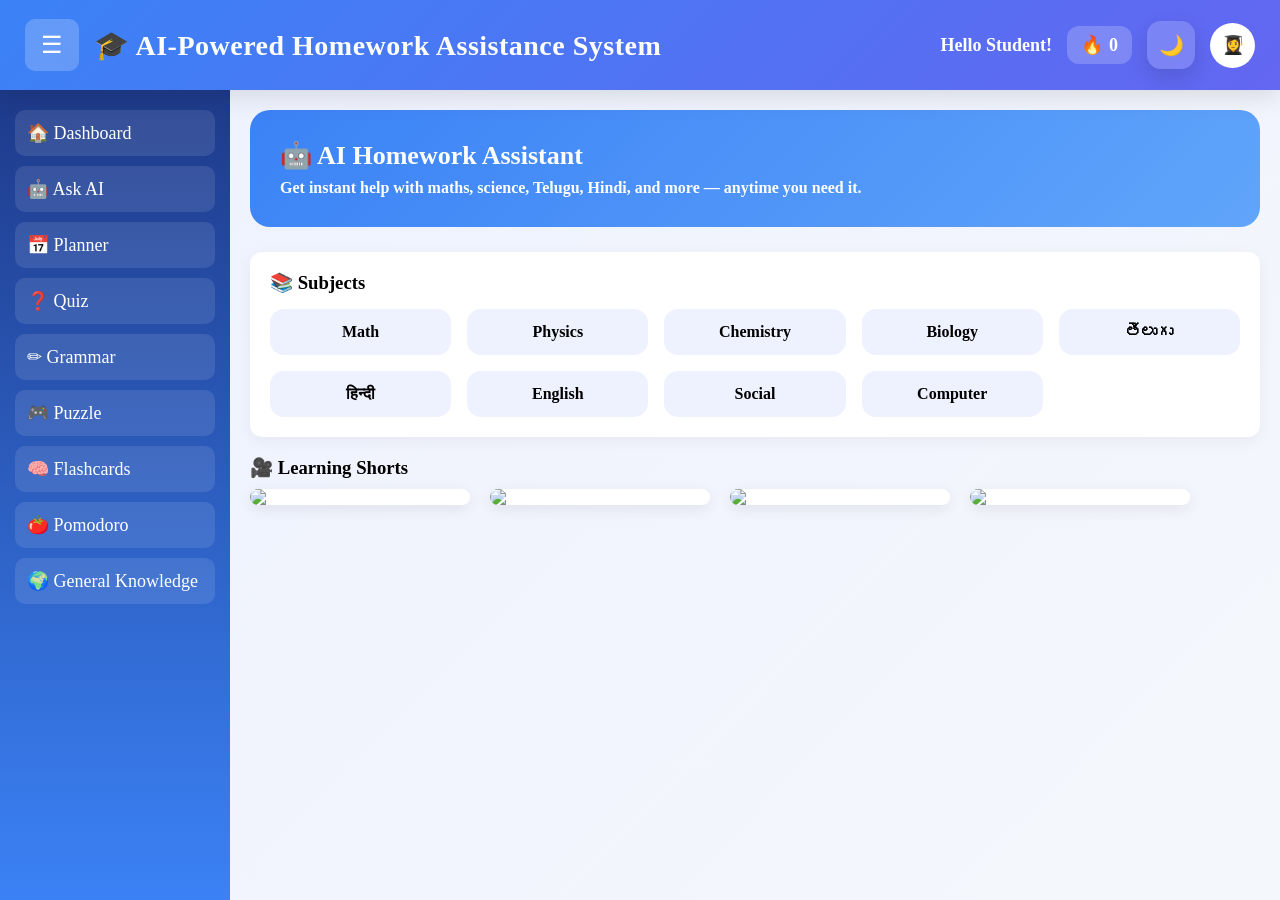
==== commit 2c943470: "update" ====
--- a/frontend/dashboard.html
+++ b/frontend/dashboard.html
@@ -393,7 +393,7 @@
     chatArea.scrollTop = chatArea.scrollHeight;
 
     try {
-      const res = await fetch("http://127.0.0.1:8000/ask", {
+      const res = await fetch(`${API_BASE}/ask`, {
         method: "POST",
         headers: { "Content-Type": "application/json" },
         body: JSON.stringify({ question, subject: selectedSubject, session_id: currentChatId, user_id: localStorage.getItem("user_id") || null })
@@ -454,7 +454,7 @@
       formData.append("file", file);
       formData.append("question", question);
 
-      const res = await fetch("http://127.0.0.1:8000/ask-from-image", { method: "POST", body: formData });
+      const res = await fetch(`${API_BASE}/ask-from-image`, { method: "POST", body: formData });
       if (!res.ok) { const e = await res.json(); throw new Error(e.detail || `Error ${res.status}`); }
 
       const data = await res.json();
